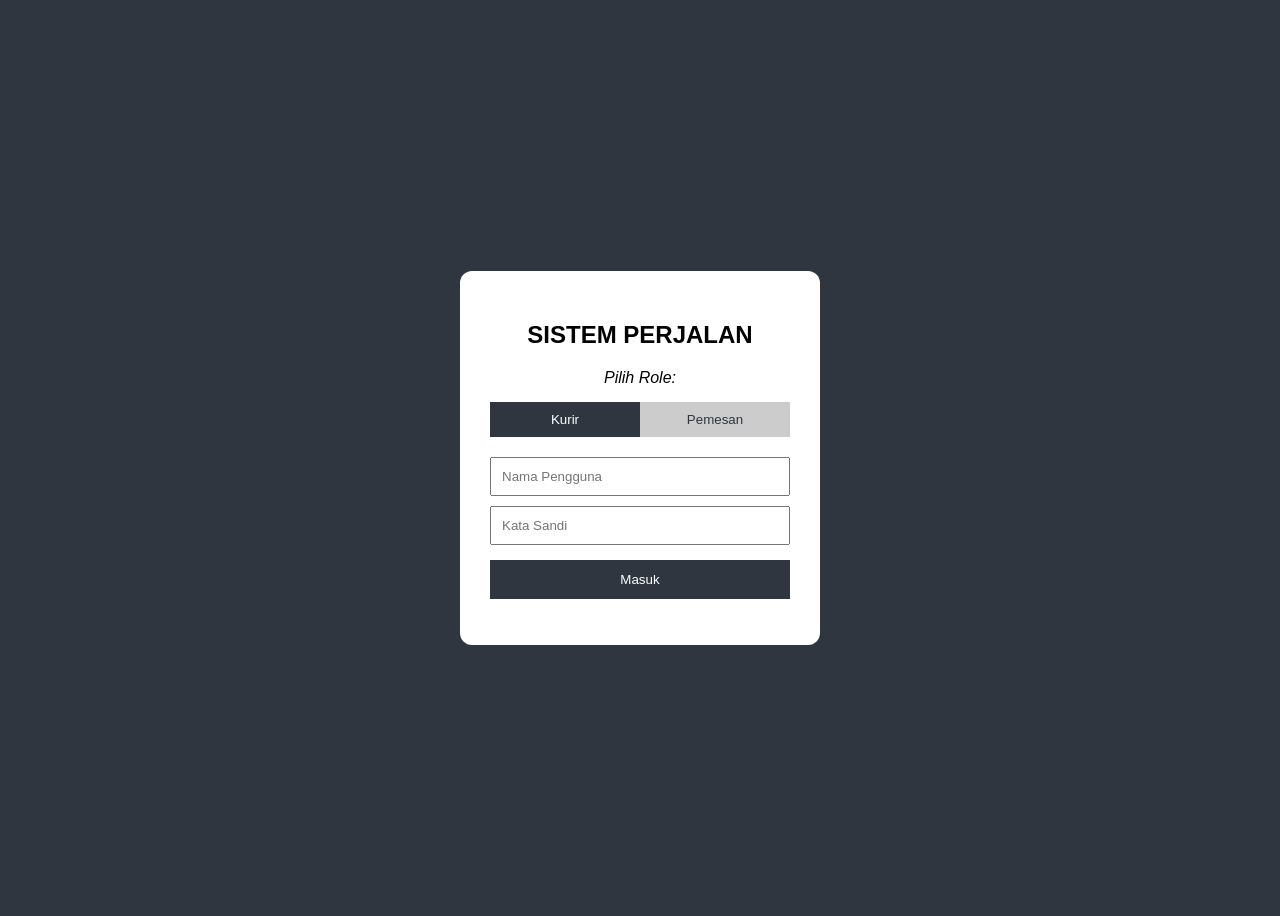
==== index.html @ 7b670eaf "Add files via upload" ====
<!DOCTYPE html>
<html lang="id">
<head>
<meta name="viewport" content="width=device-width, initial-scale=1">
<link rel="stylesheet" href="style.css">
</head>

<body>

<div class="login-container">
  <div class="login-box">

    <h2>SISTEM PERJALAN</h2>
		<i>Pilih Role:</i>
    <div class="roleSelect">
      <button id="btnKurir" class="active" onclick="setRole('KURIR')">Kurir</button>
      <button id="btnPemesan" onclick="setRole('PEMESAN')">Pemesan</button>
    </div>

    <input id="username" placeholder="Nama Pengguna">
    <input id="password" type="password" placeholder="Kata Sandi">

    <button onclick="login()">
      <span id="textLogin">Masuk</span>
      <span id="spinnerLogin" class="spinner"></span>
    </button>

    <p id="errorLogin"></p>

  </div>
</div>

<script src="login.js"></script>
</body>
</html>
---- style.css ----
body{
  font-family:Arial;
  background:#2f3640;
  display:flex;
  justify-content:center;
  align-items:center;
  height:100vh;
}

.login-container{
  display:flex;
  justify-content:center;
  align-items:center;
  height:100vh;
}

.login-box{
  background:white;
  padding:30px;
  border-radius:12px;
  width:300px;
  text-align:center;
}

input{
  width:100%;
  box-sizing : border-box;

  padding:10px;
  margin-top:10px;
}


button{
  width:100%;
  padding:12px;
  margin-top:15px;
  background:#2f3640;
  color:white;
  border:none;
}

.roleSelect{
  display:flex;
  margin-bottom:10px;
}

.roleSelect button{
  flex:1;
  padding:10px;
  border:none;
  background:#ccc;
  color:#2f3640;
}

.roleSelect button.active{
  background:#2f3640;
  color:white;
}

.error{color:red;font-size:12px;}

.spinner{
  display:none;
  width:14px;height:14px;
  border:2px solid white;
  border-top:2px solid transparent;
  border-radius:50%;
  animation:spin 1s linear infinite;
}

@keyframes spin{
  to{transform:rotate(360deg);}
}
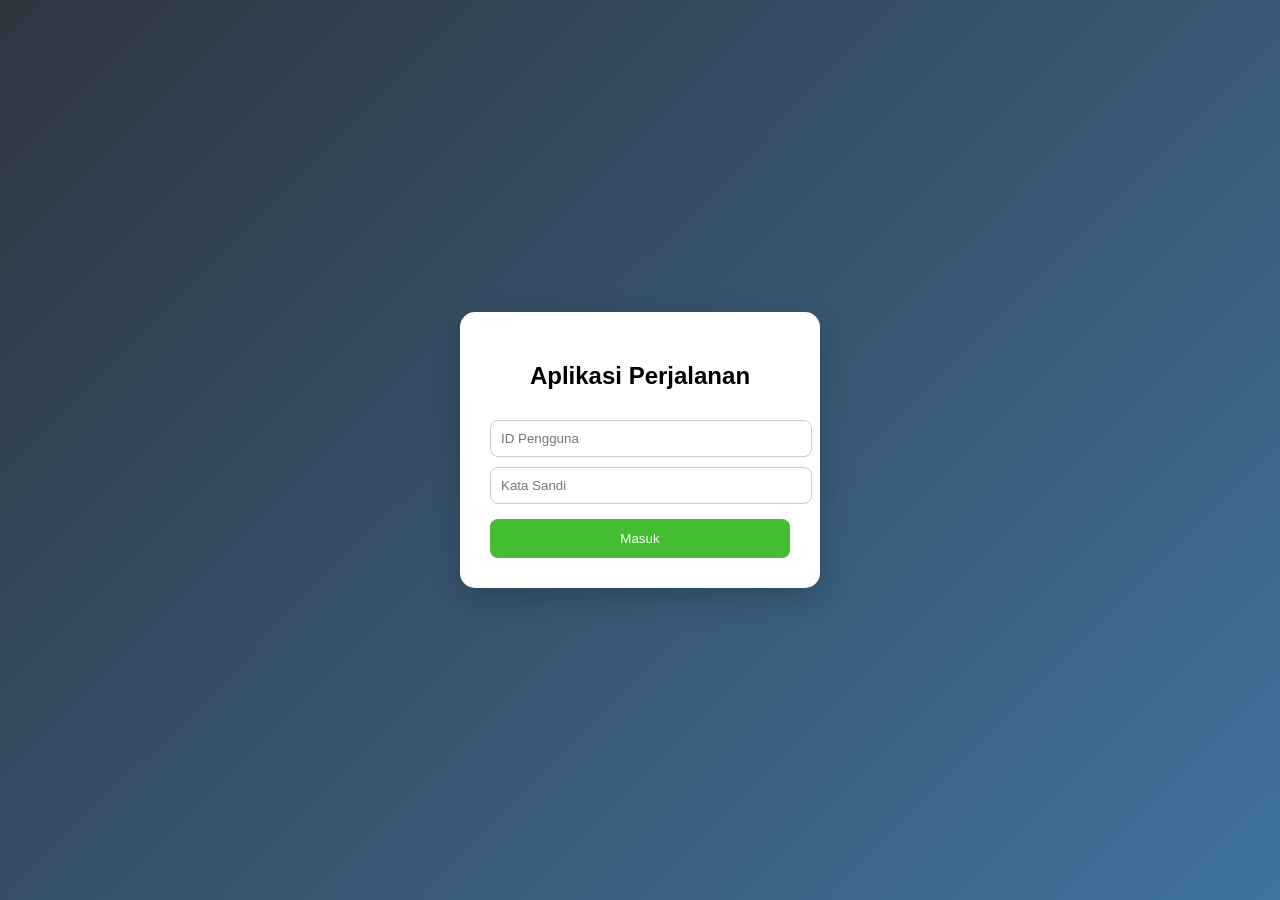
==== commit 6e6d74da: "Add files via upload" ====
--- a/index.html
+++ b/index.html
@@ -1,35 +1,33 @@
 <!DOCTYPE html>
 <html lang="id">
 <head>
-<meta name="viewport" content="width=device-width, initial-scale=1">
+<meta charset="UTF-8">
+<meta name="viewport" content="width=device-width, initial-scale=1.0">
+<title>Login Aplikasi</title>
 <link rel="stylesheet" href="style.css">
 </head>
 
 <body>
 
-<div class="login-container">
-  <div class="login-box">
+<div class="loginContainer" id="loginPage">
 
-    <h2>SISTEM PERJALAN</h2>
-		<i>Pilih Role:</i>
-    <div class="roleSelect">
-      <button id="btnKurir" class="active" onclick="setRole('KURIR')">Kurir</button>
-      <button id="btnPemesan" onclick="setRole('PEMESAN')">Pemesan</button>
-    </div>
+  <div class="loginBox">
+    <h2>Aplikasi Perjalanan</h2>
 
-    <input id="username" placeholder="Nama Pengguna">
+    <input id="username" placeholder="ID Pengguna">
     <input id="password" type="password" placeholder="Kata Sandi">
 
-    <button onclick="login()">
-      <span id="textLogin">Masuk</span>
-      <span id="spinnerLogin" class="spinner"></span>
+    <button id="btnLogin" onclick="login()">
+      <span id="btnText">Masuk</span>
+      <div class="spinner" id="spinner"></div>
     </button>
 
-    <p id="errorLogin"></p>
+    <div id="errorMsg" class="error"></div>
+  </div>
 
-  </div>
 </div>
 
 <script src="login.js"></script>
+
 </body>
 </html>
--- a/style.css
+++ b/style.css
@@ -1,68 +1,62 @@
-body{
-  font-family:Arial;
-  background:#2f3640;
+body {
+  margin: 0;
+  font-family: Arial, sans-serif;
+  background: #f5f6fa;
+}
+
+.loginContainer{
+  height:100vh;
   display:flex;
   justify-content:center;
   align-items:center;
-  height:100vh;
-}
-
-.login-container{
+  background: linear-gradient(135deg,#2f3640,#40739e);
+}
+
+.loginBox{
+  background:white;
+  padding:30px;
+  border-radius:15px;
+  width:300px;
+  text-align:center;
+  box-shadow:0 10px 30px rgba(0,0,0,0.2);
+  animation:fadeIn 0.5s ease;
+}
+
+.loginBox h2{
+  margin-bottom:20px;
+}
+
+.loginBox input{
+  width:100%;
+  padding:10px;
+  margin-top:10px;
+  border-radius:8px;
+  border:1px solid #ccc;
+}
+
+.loginBox button{
+  width:100%;
+  padding:12px;
+  margin-top:15px;
+  background:#44bd32;
+  color:white;
+  border:none;
+  border-radius:8px;
+  cursor:pointer;
   display:flex;
   justify-content:center;
   align-items:center;
-  height:100vh;
-}
-
-.login-box{
-  background:white;
-  padding:30px;
-  border-radius:12px;
-  width:300px;
-  text-align:center;
-}
-
-input{
-  width:100%;
-  box-sizing : border-box;
-
-  padding:10px;
-  margin-top:10px;
-}
-
-
-button{
-  width:100%;
-  padding:12px;
-  margin-top:15px;
-  background:#2f3640;
-  color:white;
-  border:none;
-}
-
-.roleSelect{
-  display:flex;
-  margin-bottom:10px;
-}
-
-.roleSelect button{
-  flex:1;
-  padding:10px;
-  border:none;
-  background:#ccc;
-  color:#2f3640;
-}
-
-.roleSelect button.active{
-  background:#2f3640;
-  color:white;
-}
-
-.error{color:red;font-size:12px;}
+  gap:10px;
+}
+
+.loginBox button:hover{
+  background:#2ecc71;
+}
 
 .spinner{
   display:none;
-  width:14px;height:14px;
+  width:16px;
+  height:16px;
   border:2px solid white;
   border-top:2px solid transparent;
   border-radius:50%;
@@ -70,5 +64,264 @@
 }
 
 @keyframes spin{
-  to{transform:rotate(360deg);}
-}+  to{ transform:rotate(360deg); }
+}
+
+@keyframes fadeIn{
+  from{ opacity:0; transform:translateY(20px); }
+  to{ opacity:1; transform:translateY(0); }
+}
+
+.container {
+  display: none;
+}
+
+.topbar {
+  display: flex;
+  justify-content: space-between;
+  align-items: center;
+  background: #2f3640;
+  color: white;
+  padding: 12px;
+  font-weight: bold;
+}
+
+.menuBtn {
+  cursor: pointer;
+}
+
+.menu {
+  position: fixed;
+  right: -200px;
+  top: 0;
+  width: 200px;
+  height: 100%;
+  background: #353b48;
+  transition: 0.3s;
+  padding-top: 60px;
+  z-index: 1000;
+}
+
+.menu.show {
+  right: 0;
+}
+
+.menu div {
+  padding: 15px;
+  color: white;
+  cursor: pointer;
+  border-bottom: 1px solid #444;
+}
+
+.menu div:hover {
+  background: #40739e;
+}
+
+.content {
+  padding: 15px;
+}
+
+.page {
+  display: none;
+}
+.page.active {
+  display: block;
+}
+
+.card {
+  background: white;
+  padding: 15px;
+  border-radius: 12px;
+  max-width: 500px;
+  margin: 0 auto 15px auto;
+  box-shadow: 0 4px 10px rgba(0,0,0,0.1);
+}
+
+.card input,
+.card select {
+	box-sizing : border-box;
+  width: 100%;
+  padding: 10px;
+  margin-top: 10px;
+  border-radius: 8px;
+  border: 1px solid #ccc;
+}
+
+.card button {
+  margin-top: 15px;
+  padding: 12px;
+  background: #44bd32;
+  color: white;
+  border: none;
+  border-radius: 8px;
+  cursor: pointer;
+}
+
+.card button:hover {
+  background: #2ecc71;
+}
+
+button.loading {
+  position: relative;
+  pointer-events: none;
+  opacity: 0.7;
+}
+
+button.loading::after {
+  content: "";
+  width: 16px;
+  height: 16px;
+  border: 2px solid white;
+  border-top: 2px solid transparent;
+  border-radius: 50%;
+  position: absolute;
+  right: 10px;
+  top: 50%;
+  transform: translateY(-50%);
+  animation: spin 0.8s linear infinite;
+}
+
+@keyframes spin {
+  to { transform: translateY(-50%) rotate(360deg); }
+}
+
+.list {
+  max-height: 60vh;
+  overflow-y: auto;
+}
+
+.list div {
+  background: white;
+  padding: 15px;
+  border-radius: 12px;
+  margin-bottom: 10px;
+  box-shadow: 0 2px 6px rgba(0,0,0,0.1);
+}
+
+.status {
+  display: inline-block;
+  padding: 5px 10px;
+  border-radius: 6px;
+  color: white;
+  font-size: 12px;
+}
+
+.status.TERSEDIA {
+  background: #e1b12c;
+}
+
+.status.DALAM_PERJALANAN {
+  background: #0097e6;
+}
+
+.status.SELESAI {
+  background: #44bd32;
+}
+
+.list button {
+  margin-top: 10px;
+  padding: 8px;
+  background: #e84118;
+  color: white;
+  border: none;
+  border-radius: 6px;
+}
+
+.suggestions {
+  position: absolute;
+  background: white;
+  width: 100%;
+  border: 1px solid #ccc;
+  border-radius: 8px;
+  max-height: 200px;
+  overflow-y: auto;
+  z-index: 1000;
+}
+
+.suggestions div {
+  padding: 10px;
+  cursor: pointer;
+}
+
+.suggestions div:hover {
+  background: #f1f1f1;
+}
+
+.filterTanggal{
+  display: flex;
+  align-items: center;
+  justify-content: space-between;
+  gap: 10px;
+}
+
+.filterTanggal input{
+  flex: 1;
+}
+
+.filterTanggal span{
+  white-space: nowrap;
+  font-size: 14px;
+  color: #555;
+}
+
+.popup {
+  position: fixed;
+  top: 0;
+  left: 0;
+  width: 100%;
+  height: 100%;
+  background: rgba(0,0,0,0.5);
+  display: flex;
+  justify-content: center;
+  align-items: center;
+}
+
+.popupBox {
+  background: white;
+  padding: 20px;
+  border-radius: 12px;
+  text-align: center;
+}
+
+@media (max-width: 768px){
+
+  .content {
+    padding: 10px;
+  }
+
+  .card {
+    max-width: 100%;
+  }
+
+  .list {
+    max-height: 65vh;
+  }
+
+  .topbar {
+    font-size: 14px;
+  }
+}
+
+.totalKMBox{
+  display: flex;
+  justify-content: flex-end;
+}
+
+#totalKM{
+  color: red;
+  font-weight: bold;
+  margin-left: 5px;
+}
+
+.errorText{
+  color: red;
+  font-size: 12px;
+  margin-top: 5px;
+}
+
+setInterval(()=>{
+  if(currentUser){
+    loadHariIni();
+  }
+}, 3000);
+
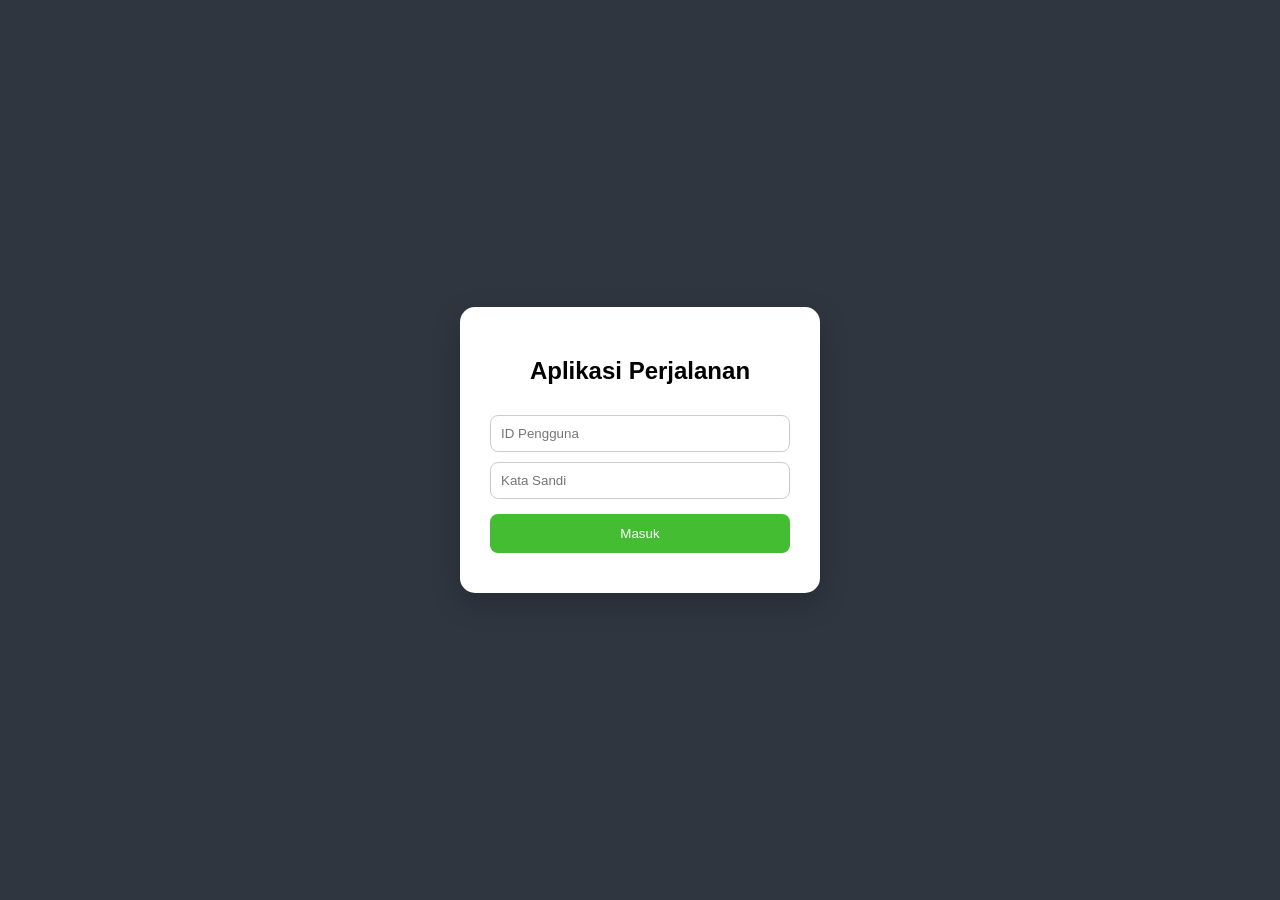
==== commit 14535da6: "Add files via upload" ====
--- a/index.html
+++ b/index.html
@@ -4,7 +4,7 @@
 <meta charset="UTF-8">
 <meta name="viewport" content="width=device-width, initial-scale=1.0">
 <title>Login Aplikasi</title>
-<link rel="stylesheet" href="style.css">
+<link rel="stylesheet" href="login.css">
 </head>
 
 <body>
@@ -17,10 +17,9 @@
     <input id="username" placeholder="ID Pengguna">
     <input id="password" type="password" placeholder="Kata Sandi">
 
-    <button id="btnLogin" onclick="login()">
-      <span id="btnText">Masuk</span>
-      <div class="spinner" id="spinner"></div>
-    </button>
+	<button id="btnLogin" onclick="login()">
+	  Masuk
+	</button>
 
     <div id="errorMsg" class="error"></div>
   </div>
--- a/login.css
+++ b/login.css
@@ -0,0 +1,85 @@
+body{
+  margin:0;
+  font-family:Arial,sans-serif;
+}
+
+.loginContainer{
+  height:100vh;
+  display:flex;
+  justify-content:center;
+  align-items:center;
+  background:#2f3640;
+}
+
+.loginBox{
+  background:white;
+  padding:30px;
+  border-radius:15px;
+  width:300px;
+  text-align:center;
+  box-shadow:0 10px 30px rgba(0,0,0,0.2);
+  animation:fadeIn 0.5s ease;
+}
+
+.loginBox h2{
+  margin-bottom:20px;
+}
+
+.loginBox input{
+  width:100%;
+  box-sizing:border-box;
+  padding:10px;
+  margin-top:10px;
+  border-radius:8px;
+  border:1px solid #ccc;
+}
+
+.loginBox button{
+  width:100%;
+  padding:12px;
+  margin-top:15px;
+  background:#44bd32;
+  color:white;
+  border:none;
+  border-radius:8px;
+  cursor:pointer;
+  display:flex;
+  justify-content:center;
+  align-items:center;
+  gap:10px;
+}
+
+.loginBox button:hover{
+  background:#2ecc71;
+}
+
+.error{
+  color:red;
+  margin-top:10px;
+  font-size:14px;
+}
+
+button.loading{
+  position:relative;
+  pointer-events:none;
+  opacity:0.7;
+}
+
+button.loading::after{
+  content:"";
+  width:16px;
+  height:16px;
+  border:2px solid white;
+  border-top:2px solid transparent;
+  border-radius:50%;
+  position:absolute;
+  top:50%;
+  transform:translateY(-50%);
+  animation:spin 0.8s linear infinite;
+}
+
+@keyframes spin{
+  to{
+    transform:translateY(-50%) rotate(360deg);
+  }
+}
